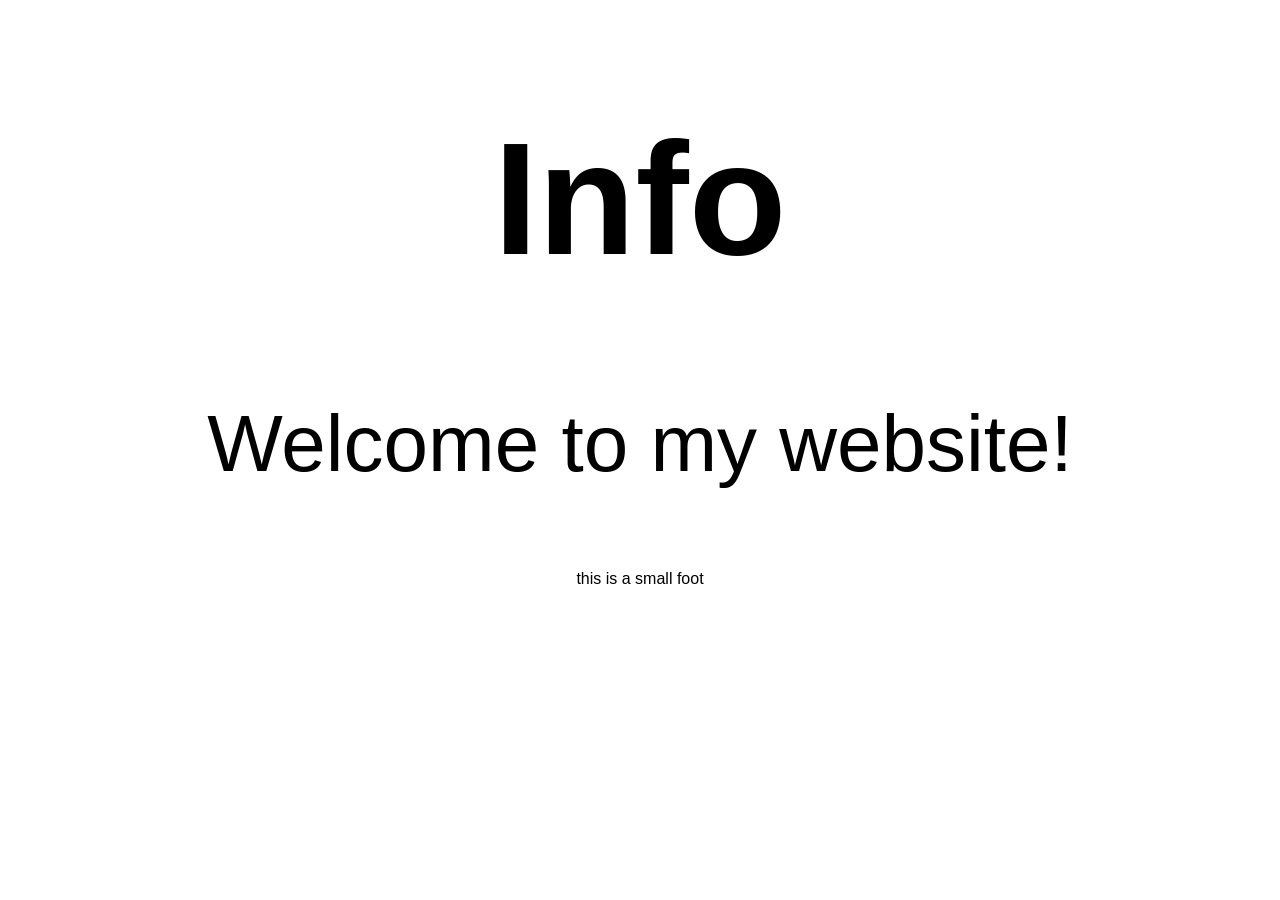
==== janae/index.html @ d57e6ad2 "Add files via upload janae lol" ====
<!--
WT 07/26/2024-->

<!DOCTYPE html>
<html lang="en">
<head>
  <meta charset="UTF-8">
  <meta name="viewport" content="width=device-width, initial-scale=1.0">
  <meta name="description" content="Janae's library">
  <title>Janae's webpage</title>
  <link rel="stylesheet" href="styles.css">
  <!--fill favicon-->
  <link rel="icon" href="favicon.ico">
  <style>
    body { font-family: Arial, sans-serif; }
  </style>
  <!--js php?-->
  <script src="script.js"></script>
</head>

<header>
    <h1>Info</h1>
    <p>Welcome to my website!</p>
  </header>

<nav>
    <ul></ul>
    <ul></ul>
    <ul></ul>
</nav>

<body>
  <!--webpage content-->
</body>

</html>
<footer>this is a small foot</footer>
---- janae/styles.css ----
/* css style sheet
WT 07/26/204 */

header {
    font-style: normal;
    font-size: 80px;
    text-align: center;
}

nav {

}

nav a {

}

nav.hover {

}

body {

}

footer {
    text-align: center;

}
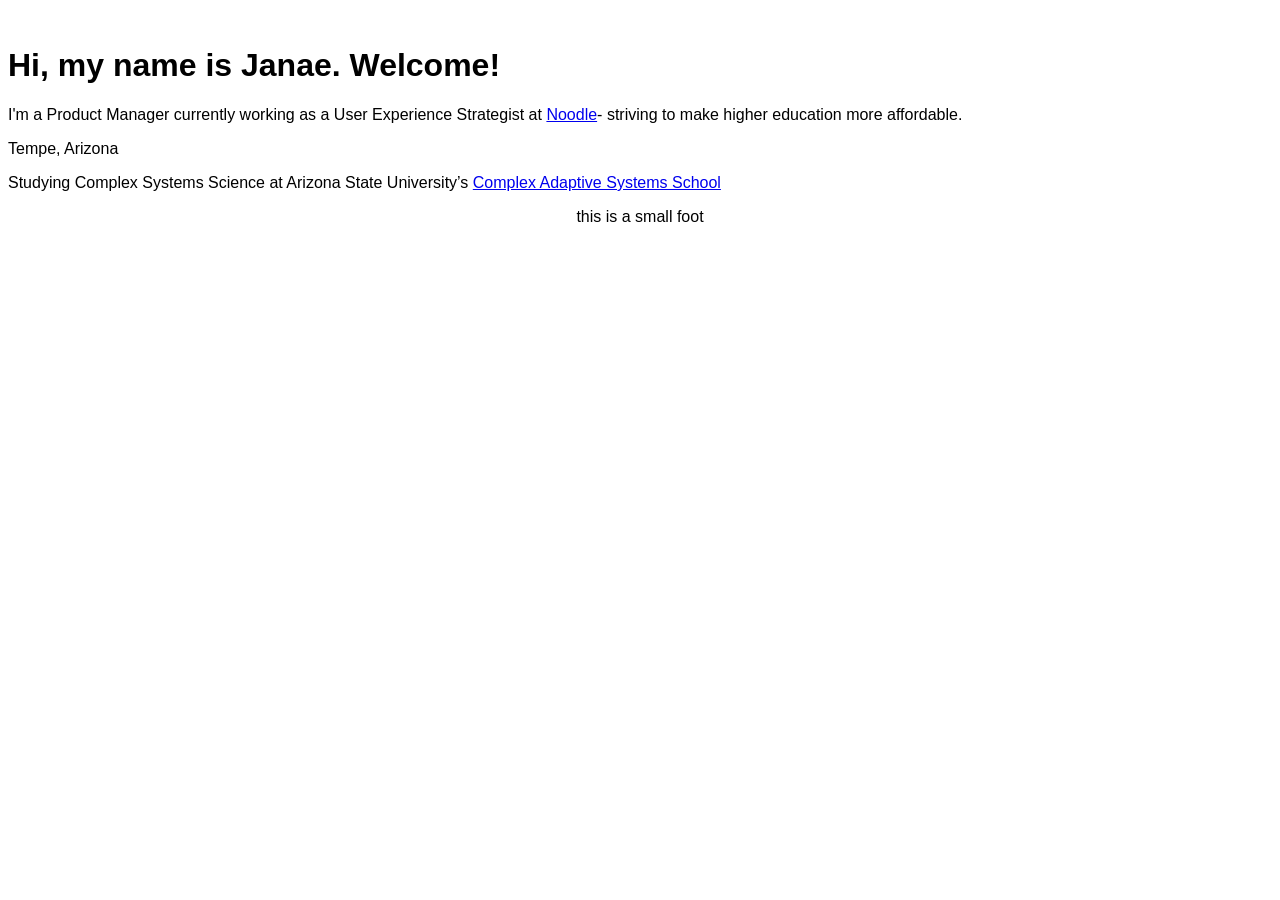
==== commit e3aeef82: "create top section" ====
--- a/janae/index.html
+++ b/janae/index.html
@@ -7,7 +7,7 @@
   <meta charset="UTF-8">
   <meta name="viewport" content="width=device-width, initial-scale=1.0">
   <meta name="description" content="Janae's library">
-  <title>Janae's webpage</title>
+  <title>Janae Thomson</title>
   <link rel="stylesheet" href="styles.css">
   <!--fill favicon-->
   <link rel="icon" href="favicon.ico">
@@ -17,21 +17,26 @@
   <!--js php?-->
   <script src="script.js"></script>
 </head>
+<header>
+  <nav>
 
-<header>
-    <h1>Info</h1>
-    <p>Welcome to my website!</p>
-  </header>
-
-<nav>
-    <ul></ul>
-    <ul></ul>
-    <ul></ul>
-</nav>
+  </nav>
+</header>
 
 <body>
   <!--webpage content-->
+  <div id="intro-section">
+    <img id="profilepic" src="">
+    <div>
+      <h1>Hi, my name is Janae. Welcome!</h1>
+      <p>I'm a Product Manager currently working as a User Experience Strategist at <a href="https://www.noodle.com/">Noodle</a>- striving to make higher education more affordable.</p>
+    </div>
+    <div>
+      <p>Tempe, Arizona</p>
+      <p>Studying Complex Systems Science at Arizona State University’s <a href="https://scas.asu.edu/">Complex Adaptive Systems School </a></p>
+    </div>
+  </div>
 </body>
 
 </html>
-<footer>this is a small foot</footer>
+<footer>this is a small foot</footer>
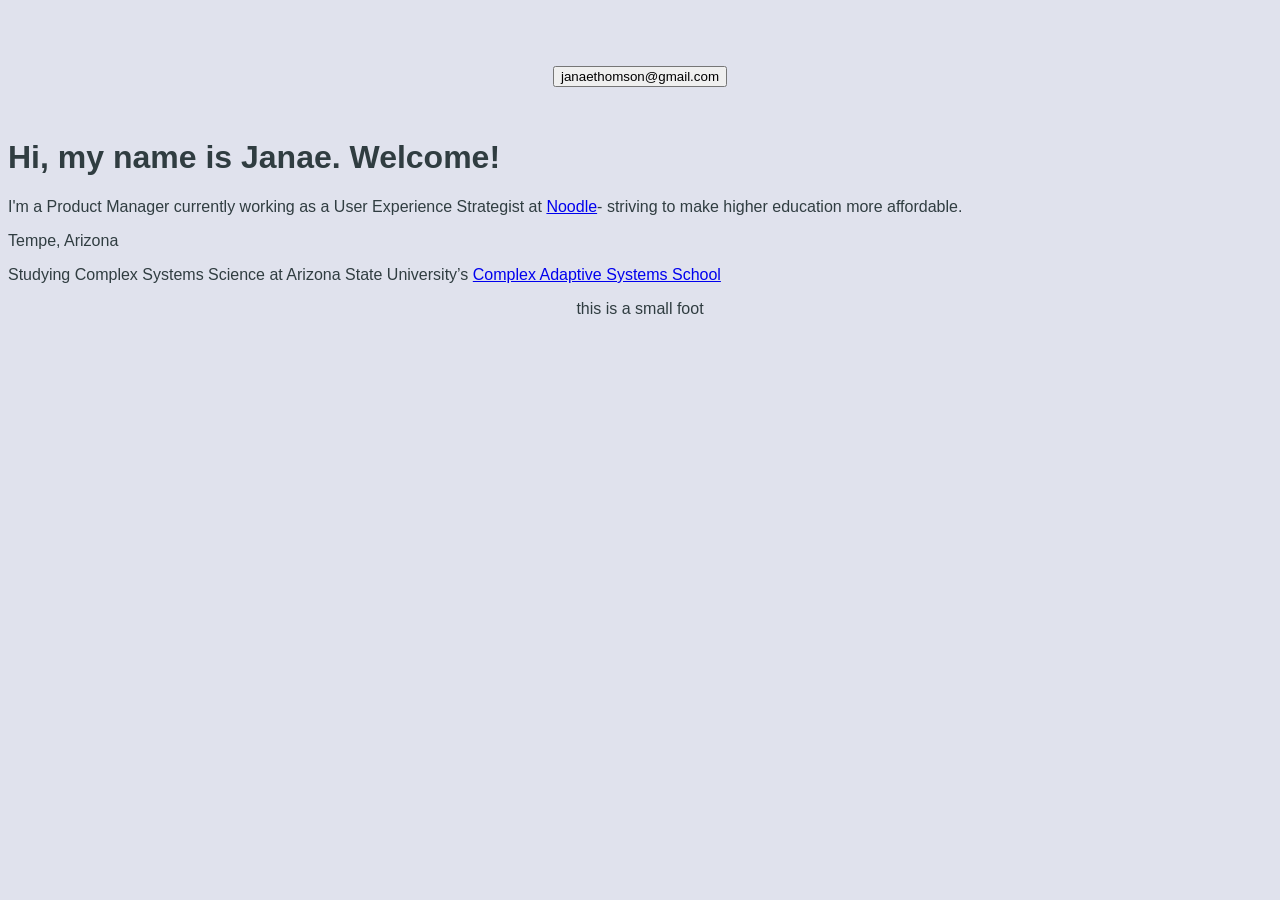
==== commit 2e918761: "basic styling" ====
--- a/janae/index.html
+++ b/janae/index.html
@@ -18,9 +18,7 @@
   <script src="script.js"></script>
 </head>
 <header>
-  <nav>
-
-  </nav>
+  <button href="mailto:janaethomson@gmail.com">janaethomson@gmail.com</button>
 </header>
 
 <body>
--- a/janae/styles.css
+++ b/janae/styles.css
@@ -5,6 +5,11 @@
     font-style: normal;
     font-size: 80px;
     text-align: center;
+}
+
+header.button {
+    background-color: #303D41;
+    color: #fff;
 }
 
 nav {
@@ -20,7 +25,8 @@
 }
 
 body {
-
+    background-color: #E0E2ED;
+    color: #303D41;
 }
 
 footer {
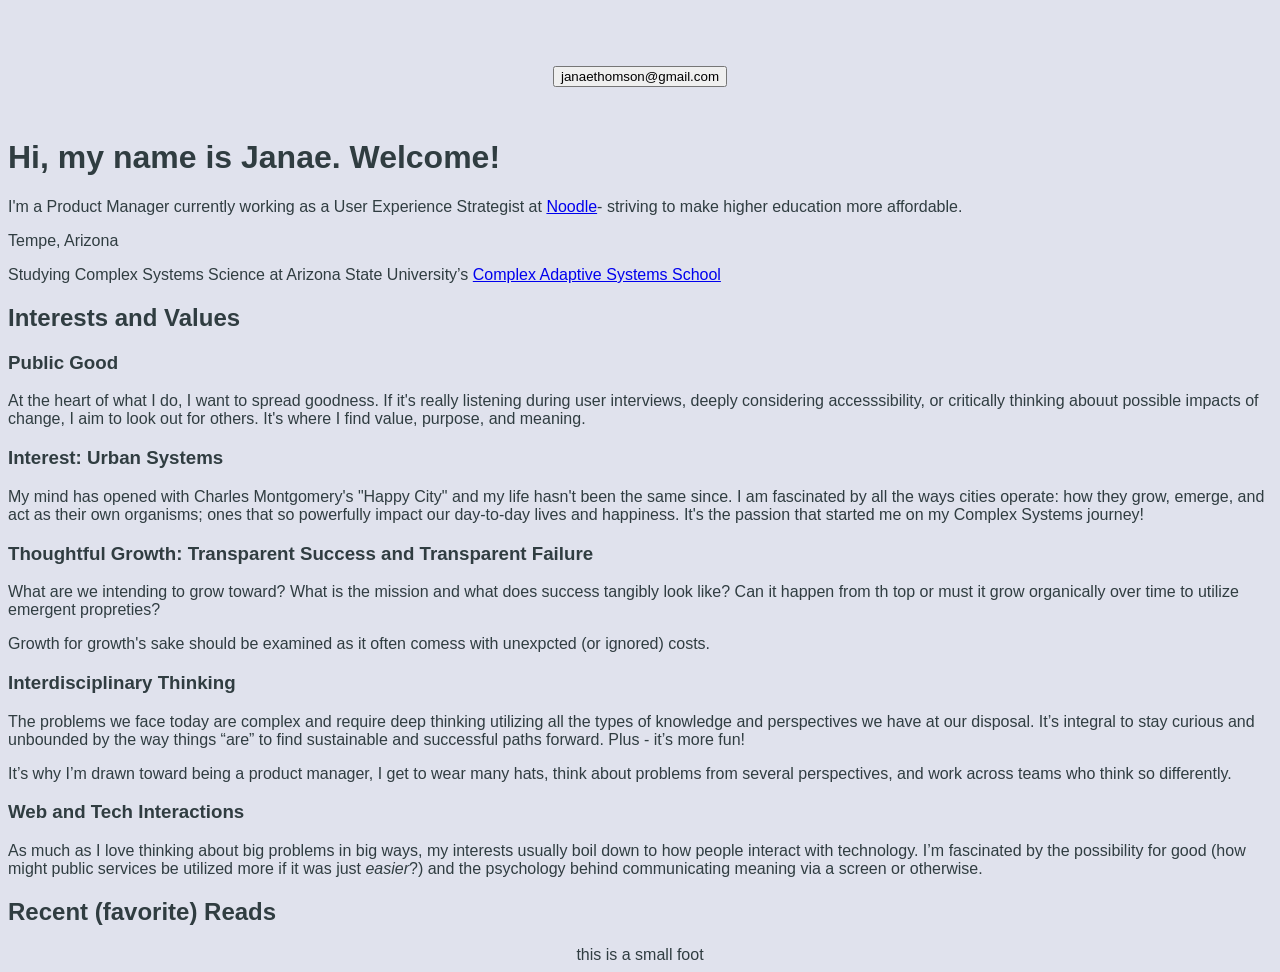
==== commit 03c9775f: "Add content to Interests and Values page and new Reading section placeholder" ====
--- a/janae/index.html
+++ b/janae/index.html
@@ -22,7 +22,7 @@
 </header>
 
 <body>
-  <!--webpage content-->
+  <!--intro section-->
   <div id="intro-section">
     <img id="profilepic" src="">
     <div>
@@ -34,6 +34,37 @@
       <p>Studying Complex Systems Science at Arizona State University’s <a href="https://scas.asu.edu/">Complex Adaptive Systems School </a></p>
     </div>
   </div>
+  <div id="interests">
+    <h2>Interests and Values</h2>
+    <div class="interest">
+      <h3>Public Good</h3>
+      <p>At the heart of what I do, I want to spread goodness. If it's really listening during user interviews, deeply considering accesssibility, or critically thinking abouut possible impacts of change, I aim to look out for others. It's where I find value, purpose, and meaning.</p>
+    </div>
+    <div class="interest">
+      <h3>Interest: Urban Systems</h3>
+      <p>My mind has opened with Charles Montgomery's "Happy City" and my life hasn't been the same since. I am fascinated by all the ways cities operate: how they grow, emerge, and act as their own organisms; ones that so powerfully impact our day-to-day lives and happiness. It's the passion that started me on my Complex Systems journey!</p>
+    </div>
+    <div class="interest">
+      <h3>Thoughtful Growth: Transparent Success and Transparent Failure</h3>
+      <p>What are we intending to grow toward? What is the mission and what does success tangibly look like? Can it happen from th top or must it grow organically over time to utilize emergent propreties?</p>
+      <p>Growth for growth's sake should be examined as it often comess with unexpcted (or ignored) costs.</p>
+    </div>
+    <div class="interest">
+      <h3>Interdisciplinary Thinking</h3>
+      <p>The problems we face today are complex and require deep thinking utilizing all the types of knowledge and perspectives we have at our disposal. It’s integral to stay curious and unbounded by the way things “are” to find sustainable and successful paths forward. Plus - it’s more fun!</p>
+      <p>It’s why I’m drawn toward being a product manager, I get to wear many hats, think about problems from several perspectives, and work across teams who think so differently.</p>
+    </div>
+    <div class="interest">
+      <h3>Web and Tech Interactions</h3>
+      <p>As much as I love thinking about big problems in big ways, my interests usually boil down to how people interact with technology. I’m fascinated by the possibility for good (how might public services be utilized more if it was just <em>easier</em>?) and the psychology behind communicating meaning via a screen or otherwise. </p>
+    </div>
+  </div>
+  <div id="readinglist">
+    <h2>Recent (favorite) Reads</h2>
+    <ul>
+
+    </ul>
+  </div>
 </body>
 
 </html>
